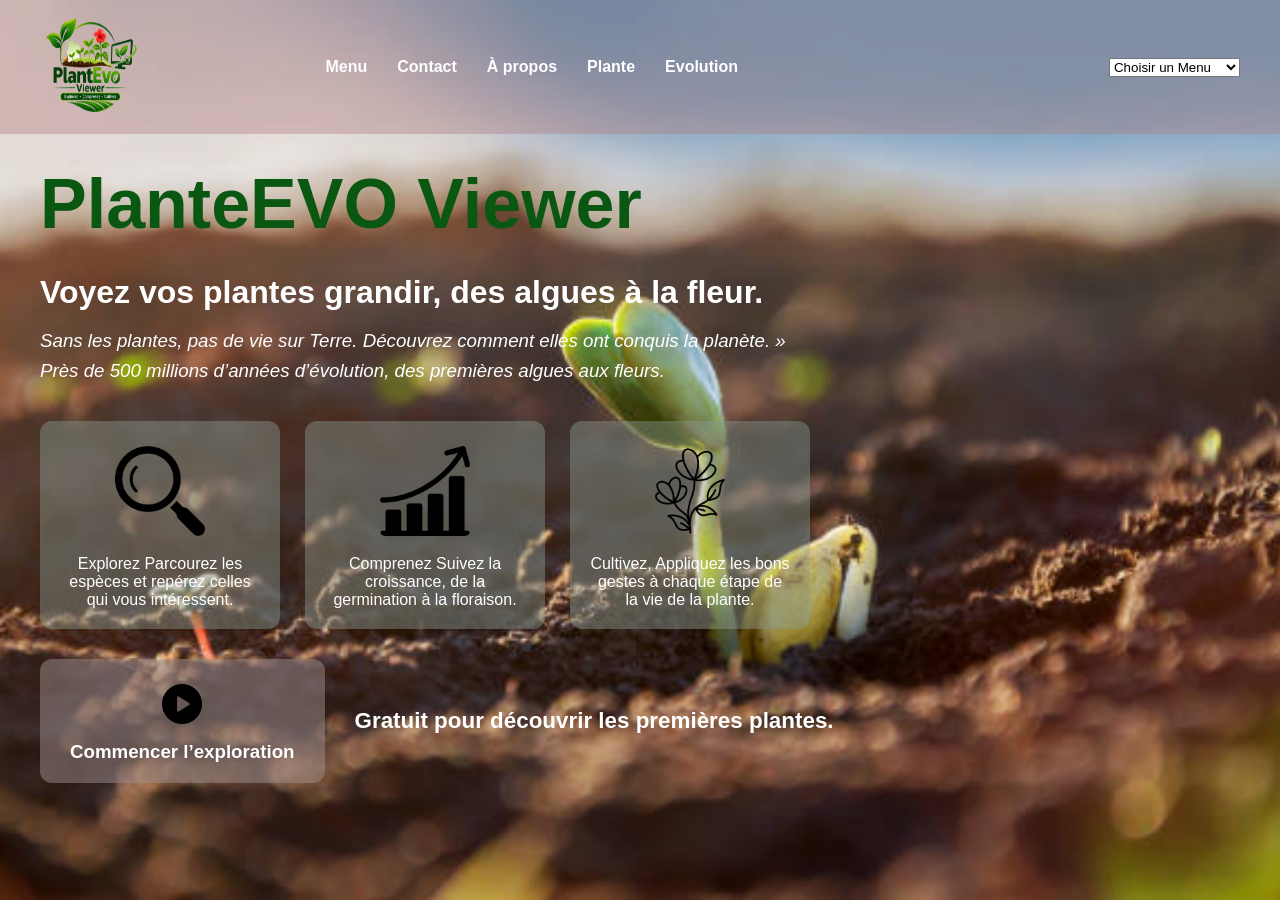
==== Accueil/index.html @ 40fbe78a "premier commit" ====
<!DOCTYPE html>
<html lang="fr">

<head>
    <meta charset="UTF-8">
    <meta name="viewport" content="width=device-width, initial-scale=1.0">
    <link rel="stylesheet" href="style.css">
    <title>Brief projet, PlanteEVO View</title>
</head>

<body>

    <header>
        <div class="logo">
            <img src="Logo PlantEvo Viewer _ agriculture connectée.png"
                 alt="Explorer-Comprendre-Cultiver" height="100" width="100">
        </div>

        <nav>
            <div class="entete">
                <a href="Menu.html">Menu</a>
                <a href="contact.html">Contact</a>
                <a href="propos.html">À propos</a>
                <a href="plante.html">Plante</a>
                <a href="Evolution.html">Evolution</a>
            </div>
        </nav>
        <label for="Menu"></label>
        <select name="Menu" id="Menu">
            <option value="alg">Choisir un Menu</option>
            <option value="alg">Les Algues</option>
            <option value="mousse">Les Mousses</option>
            <option value="foug">Les Fougères</option>
            <option value="conif">Les Conifère</option>
            <option value="grani">Les Graminées</option>
            <option value="DIco">Les Dicotylédones</option>
            +
        </select>
    </header>

    <div class="titre">
        <h1>PlanteEVO Viewer</h1>
    </div>

    <div class="corps">
        <div class="message">
            <h2>Voyez vos plantes grandir, des algues à la fleur.</h2>
            <h3>
                <i>Sans les plantes, pas de vie sur Terre. Découvrez comment elles ont conquis la planète. »<br>
                Près de 500 millions d’années d’évolution, des premières algues aux fleurs.</i>
            </h3>
        </div>

        <div class="ensemble">
            <div class="recherche">
                <a href="plante.html">
                    <img src="rechercher.png" alt="recherche" height="100" width="100">
                </a>
                <div class="recher">
                    <p>Explorez Parcourez les espèces et repérez celles qui vous intéressent.</p>
                </div>
            </div>

            <div class="Evolution">
                <a href="Evolution.html">
                    <img src="diagramme.png" alt="Evolution" height="100" width="100">
                </a>
                <div class="Evolu">
                    <p>Comprenez Suivez la croissance, de la germination à la floraison.</p>
                </div>
            </div>

            <div class="plantes">
                <a href="plante.html">
                    <img src="fleur.png" alt="plante" height="100" width="100">
                </a>
                <div class="plante">
                    <p>Cultivez, Appliquez les bons gestes à chaque étape de la vie de la plante.</p>
                </div>
            </div>
        </div>
    </div>

    <section class="pieds">
        <footer>
            <div class="explorer">
                <a href="Menu.html">
                    <img src="bouton-jouer.png" alt="explorer" height="50" width="50">
                </a>
                <div class="com">
                    <h3>Commencer l’exploration</h3>
                </div>
            </div>

            <div class="Gratuit">
                <h3>Gratuit pour découvrir les premières plantes.</h3>
            </div>
        </footer>
    </section>

</body>

</html>
---- Accueil/style.css ----
* {
    margin: 0;
    padding: 0;
    box-sizing: border-box;
}

body {
    font-family: Arial, sans-serif;
    min-height: 100vh;
    color: #fff;

    background-image: url("istockphoto-1369025972-612x612.jpg");
    background-position: center;
    background-repeat: no-repeat;
    background-size: cover;
    background-attachment: fixed;
}

header {
    display: flex;
    justify-content: space-between;
    align-items: center;
    padding: 15px 40px;
    background: rgba(175, 122, 122, 0.393);
}

.entete {
    display: flex;
    gap: 30px;
}

.entete a {
    color: #fff;
    text-decoration: none;
    font-weight: bold;
}

.entete a:hover {
    color: #a8e063;
    text-decoration: underline;
}

.titre {
    padding: 30px 40px 0;
}

.titre h1 {
    font-size: 70px;
    color: #0a5712;
}

.corps {
    max-width: 850px;
    padding: 30px 40px;
}

.message {
    margin-bottom: 35px;
}

.message h2 {
    font-size: 2rem;
    margin-bottom: 15px;
}

.message h3 {
    font-weight: normal;
    line-height: 1.6;
}

.ensemble {
    display: flex;
    gap: 25px;
}

.recherche,
.Evolution,
.plantes {
    flex: 1;
    background: rgba(139, 156, 147, 0.441);
    padding: 20px;
    border-radius: 12px;
    text-align: center;
}

.ensemble img {
    margin-bottom: 10px;
}

.pieds {
    padding: 0 40px 40px;
}

footer {
    display: flex;
    align-items: center;
    gap: 30px;
    max-width: 850px;
}

.explorer {
    background: rgba(157, 142, 142, 0.5);
    padding: 20px 30px;
    border-radius: 12px;
    text-align: center;
}

.explorer img {
    margin-bottom: 8px;
}

.Gratuit h3 {
    font-size: 1.4rem;
}

a img {
    border: none;
    border-radius: 10px;
    padding: 5px;
    transition: transform 0.3s, background-color 0.3s;
}

a img:hover {
    transform: scale(1.1);
    background-color: #0a5712;
}

@media (max-width: 700px) {

    header,
    .ensemble,
    footer {
        flex-direction: column;
        gap: 15px;
    }

    .entete {
        flex-wrap: wrap;
        justify-content: center;
    }
}
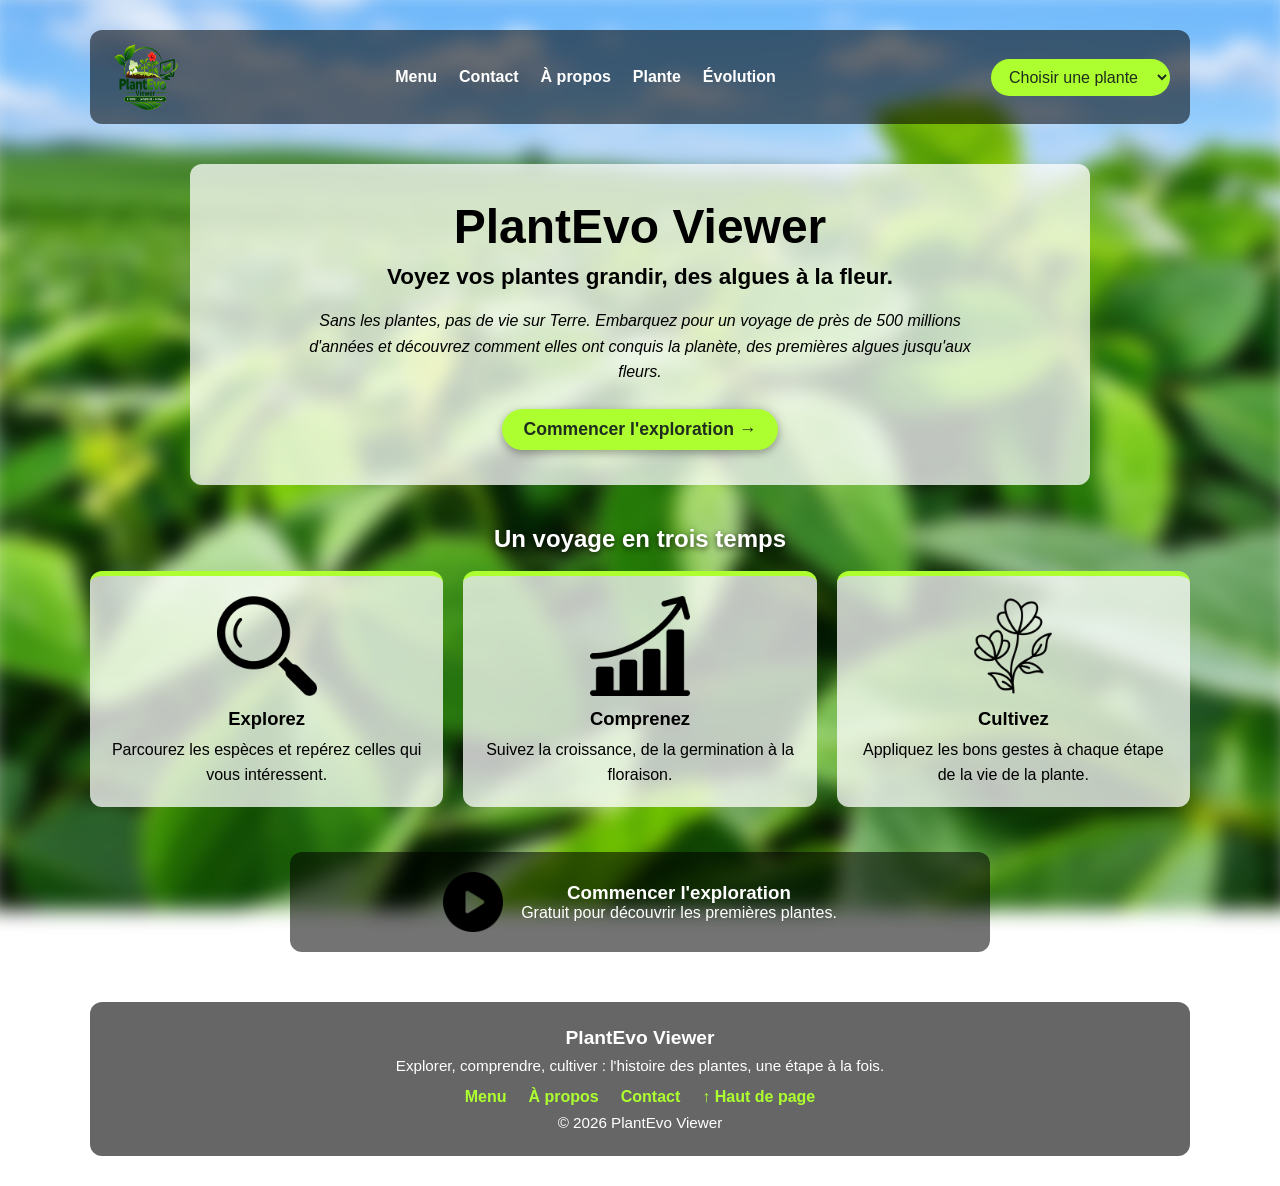
==== commit 2eddc8a0: "suppression de plusieur fichier css et constructionn d'un unique fichier,et modification des différe" ====
--- a/Accueil/index.html
+++ b/Accueil/index.html
@@ -4,100 +4,101 @@
 <head>
     <meta charset="UTF-8">
     <meta name="viewport" content="width=device-width, initial-scale=1.0">
+    <title>PlantEvo Viewer - Des algues à la fleur</title>
     <link rel="stylesheet" href="style.css">
-    <title>Brief projet, PlanteEVO View</title>
 </head>
 
-<body>
+<body class="page-accueil">
+    <div class="fond" id="haut">
 
-    <header>
-        <div class="logo">
-            <img src="Logo PlantEvo Viewer _ agriculture connectée.png"
-                 alt="Explorer-Comprendre-Cultiver" height="100" width="100">
-        </div>
+        <header class="barre">
+            <a class="logo" href="index.html">
+                <img src="Logo PlantEvo Viewer _ agriculture connectée.png"
+                     alt="PlantEvo Viewer - Explorer, Comprendre, Cultiver" height="70" width="70">
+            </a>
 
-        <nav>
-            <div class="entete">
+            <nav class="navAccueil">
                 <a href="Menu.html">Menu</a>
                 <a href="contact.html">Contact</a>
                 <a href="propos.html">À propos</a>
                 <a href="plante.html">Plante</a>
-                <a href="Evolution.html">Evolution</a>
+                <a href="Evolution.html">Évolution</a>
+            </nav>
+
+            <label class="choix">
+                <span class="cache">Aller directement à une plante</span>
+                <select onchange="if (this.value) window.location.href = this.value">
+                    <option value="">Choisir une plante</option>
+                    <option value="Algues.html">Les Algues</option>
+                    <option value="Mousses.html">Les Mousses</option>
+                    <option value="Fougères.html">Les Fougères</option>
+                    <option value="Comifère.html">Les Conifères</option>
+                    <option value="Graminees.html">Les Graminées</option>
+                    <option value="Dicotylédones.html">Les Dicotylédones</option>
+                </select>
+            </label>
+        </header>
+
+        <main>
+            <section class="hero">
+                <h1>PlantEvo Viewer</h1>
+                <h2>Voyez vos plantes grandir, des algues à la fleur.</h2>
+                <p>
+                    Sans les plantes, pas de vie sur Terre. Embarquez pour un voyage de près de
+                    500 millions d'années et découvrez comment elles ont conquis la planète,
+                    des premières algues jusqu'aux fleurs.
+                </p>
+                <a class="btn grosBtn" href="Menu.html">Commencer l'exploration &rarr;</a>
+            </section>
+
+            <h2 class="titreSection">Un voyage en trois temps</h2>
+            <section class="faits ensemble">
+                <article class="fiche">
+                    <a href="plante.html">
+                        <img src="rechercher.png" alt="Explorer" height="100" width="100">
+                    </a>
+                    <h3>Explorez</h3>
+                    <p>Parcourez les espèces et repérez celles qui vous intéressent.</p>
+                </article>
+
+                <article class="fiche">
+                    <a href="Evolution.html">
+                        <img src="diagramme.png" alt="Comprendre" height="100" width="100">
+                    </a>
+                    <h3>Comprenez</h3>
+                    <p>Suivez la croissance, de la germination à la floraison.</p>
+                </article>
+
+                <article class="fiche">
+                    <a href="plante.html">
+                        <img src="fleur.png" alt="Cultiver" height="100" width="100">
+                    </a>
+                    <h3>Cultivez</h3>
+                    <p>Appliquez les bons gestes à chaque étape de la vie de la plante.</p>
+                </article>
+            </section>
+
+            <section class="cta">
+                <a href="Menu.html">
+                    <img src="bouton-jouer.png" alt="Commencer l'exploration" height="60" width="60">
+                </a>
+                <div>
+                    <h3>Commencer l'exploration</h3>
+                    <p>Gratuit pour découvrir les premières plantes.</p>
+                </div>
+            </section>
+        </main>
+
+        <footer class="pied">
+            <strong>PlantEvo Viewer</strong>
+            <p>Explorer, comprendre, cultiver : l'histoire des plantes, une étape à la fois.</p>
+            <div class="liens">
+                <a href="Menu.html">Menu</a>
+                <a href="propos.html">À propos</a>
+                <a href="contact.html">Contact</a>
+                <a href="#haut">&uarr; Haut de page</a>
             </div>
-        </nav>
-        <label for="Menu"></label>
-        <select name="Menu" id="Menu">
-            <option value="alg">Choisir un Menu</option>
-            <option value="alg">Les Algues</option>
-            <option value="mousse">Les Mousses</option>
-            <option value="foug">Les Fougères</option>
-            <option value="conif">Les Conifère</option>
-            <option value="grani">Les Graminées</option>
-            <option value="DIco">Les Dicotylédones</option>
-            +
-        </select>
-    </header>
+            <p>&copy; 2026 PlantEvo Viewer</p>
+        </footer>
 
-    <div class="titre">
-        <h1>PlanteEVO Viewer</h1>
-    </div>
-
-    <div class="corps">
-        <div class="message">
-            <h2>Voyez vos plantes grandir, des algues à la fleur.</h2>
-            <h3>
-                <i>Sans les plantes, pas de vie sur Terre. Découvrez comment elles ont conquis la planète. »<br>
-                Près de 500 millions d’années d’évolution, des premières algues aux fleurs.</i>
-            </h3>
-        </div>
-
-        <div class="ensemble">
-            <div class="recherche">
-                <a href="plante.html">
-                    <img src="rechercher.png" alt="recherche" height="100" width="100">
-                </a>
-                <div class="recher">
-                    <p>Explorez Parcourez les espèces et repérez celles qui vous intéressent.</p>
-                </div>
-            </div>
-
-            <div class="Evolution">
-                <a href="Evolution.html">
-                    <img src="diagramme.png" alt="Evolution" height="100" width="100">
-                </a>
-                <div class="Evolu">
-                    <p>Comprenez Suivez la croissance, de la germination à la floraison.</p>
-                </div>
-            </div>
-
-            <div class="plantes">
-                <a href="plante.html">
-                    <img src="fleur.png" alt="plante" height="100" width="100">
-                </a>
-                <div class="plante">
-                    <p>Cultivez, Appliquez les bons gestes à chaque étape de la vie de la plante.</p>
-                </div>
-            </div>
-        </div>
-    </div>
-
-    <section class="pieds">
-        <footer>
-            <div class="explorer">
-                <a href="Menu.html">
-                    <img src="bouton-jouer.png" alt="explorer" height="50" width="50">
-                </a>
-                <div class="com">
-                    <h3>Commencer l’exploration</h3>
-                </div>
-            </div>
-
-            <div class="Gratuit">
-                <h3>Gratuit pour découvrir les premières plantes.</h3>
-            </div>
-        </footer>
-    </section>
-
-</body>
-
-</html>+    </div>
--- a/Accueil/style.css
+++ b/Accueil/style.css
@@ -1,141 +1,447 @@
+/* ====== BASE ====== */
 * {
     margin: 0;
     padding: 0;
     box-sizing: border-box;
 }
 
+:root {
+    --vert: greenyellow;
+    --vert-clair: #c8ff4d;
+    --panneau: rgba(255, 255, 255, 0.75);
+}
+
 body {
     font-family: Arial, sans-serif;
     min-height: 100vh;
     color: #fff;
-
-    background-image: url("istockphoto-1369025972-612x612.jpg");
+}
+
+/* ====== PAGE D'ACCUEIL ====== */
+.page-accueil {
+    --fond: url("../Menu/Champ de verdure sous ciel bleu.png");  /* à remplacer par votre image d'accueil */
+}
+
+/* barre du haut : logo, navigation, liste déroulante */
+.barre {
+    display: flex;
+    justify-content: space-between;
+    align-items: center;
+    flex-wrap: wrap;
+    gap: 15px;
+    padding: 12px 20px;
+    background-color: rgba(0, 0, 0, 0.55);
+    border-radius: 12px;
+}
+
+.logo img {
+    display: block;
+    border-radius: 12px;
+}
+
+.navAccueil {
+    display: flex;
+    flex-wrap: wrap;
+    gap: 22px;
+}
+
+.navAccueil a {
+    color: #fff;
+    font-weight: bold;
+    text-decoration: none;
+}
+
+.navAccueil a:hover,
+.navAccueil a:focus-visible {
+    color: var(--vert);
+}
+
+.choix select {
+    padding: 9px 14px;
+    font-size: 1rem;
+    color: #1f2d1f;
+    background-color: var(--vert);
+    border: none;
+    border-radius: 999px;
+    cursor: pointer;
+}
+
+/* texte réservé aux lecteurs d'écran */
+.cache {
+    position: absolute;
+    width: 1px;
+    height: 1px;
+    overflow: hidden;
+    clip: rect(0 0 0 0);
+}
+
+/* bloc de présentation */
+.hero {
+    max-width: 900px;
+    margin: 40px auto;
+    padding: 35px 25px;
+    text-align: center;
+    color: black;
+    background-color: var(--panneau);
+    border-radius: 12px;
+}
+
+.hero h1 {
+    margin-top: 0;
+    font-size: clamp(2rem, 6vw, 3rem);
+}
+
+.hero h2 {
+    margin-top: 10px;
+    font-size: 1.4rem;
+}
+
+.hero p {
+    margin: 18px auto 24px;
+    max-width: 700px;
+    line-height: 1.6;
+    font-style: italic;
+}
+
+.grosBtn {
+    font-size: 1.2rem;
+    padding: 14px 30px;
+}
+
+/* les trois cartes */
+.ensemble .fiche {
+    text-align: center;
+}
+
+.ensemble .fiche img {
+    display: block;
+    margin: 0 auto 12px;
+    transition: transform 0.3s;
+}
+
+.ensemble .fiche a:hover img,
+.ensemble .fiche a:focus-visible img {
+    transform: scale(1.1);
+}
+
+/* appel à l'action */
+.cta {
+    display: flex;
+    justify-content: center;
+    align-items: center;
+    flex-wrap: wrap;
+    gap: 18px;
+    max-width: 700px;
+    margin: 0 auto;
+    padding: 20px;
+    text-align: center;
+    background-color: rgba(0, 0, 0, 0.55);
+    border-radius: 12px;
+}
+
+.cta img {
+    display: block;
+    transition: transform 0.3s;
+}
+
+.cta a:hover img,
+.cta a:focus-visible img {
+    transform: scale(1.1);
+}
+
+/* ====== FOND DE CHAQUE PAGE ====== */
+.page-menu          { --fond: url("../Menu/Champ de verdure sous ciel bleu.png"); }
+.page-algues        { --fond: url("../Algues/images.jpg"); --panneau: rgba(133, 145, 80, 0.75); }
+.page-mousses       { --fond: url("../Mousses/mousse.webp"); }
+.page-fougeres      { --fond: url("../Fougères/HOR_102960_1_BK_1764847795872.webp"); }
+.page-coniferes     { --fond: url("../Comifères/360_F_1211954620_qjWA9NLkro4hZySHsD8hTEeWOyo9CvYb.jpg"); }
+.page-graminees     { --fond: url("../Graminees/les-graminees-1.jpg"); }
+.page-dicotyledones { --fond: url("../Dicotyledones/fond.jpg"); }  /* à remplacer par votre image */
+
+/* ====== FOND FLOU ====== */
+.fond {
+    position: relative;
+    isolation: isolate;
+    min-height: 100vh;
+    padding: 30px;
+}
+
+.fond::before {
+    content: "";
+    position: fixed;
+    inset: -10px;
+    z-index: -1;
+    background-color: #2f4f2f;          /* couleur de secours */
+    background-image: var(--fond);
     background-position: center;
     background-repeat: no-repeat;
     background-size: cover;
-    background-attachment: fixed;
-}
-
+    filter: blur(10px);
+}
+
+/* ====== EN-TÊTE ====== */
 header {
+    max-width: 1100px;
+    margin: 0 auto 30px;
+    text-align: center;
+}
+
+header h1 {
+    margin-top: 20px;
+}
+
+header h2 {
+    margin-top: 10px;
+    font-weight: 400;
+}
+
+header hr {
+    margin-top: 20px;
+}
+
+/* menu : en-tête sans cadre, texte lisible grâce à l'ombre */
+.page-menu header {
+    text-shadow: 0 2px 6px rgba(0, 0, 0, 0.6);
+}
+
+/* pages de plantes : en-tête dans un cadre clair */
+.page-plante header {
+    padding: 25px;
+    background-color: var(--panneau);
+    border-radius: 12px;
+}
+
+.page-plante header h1,
+.sousTitre {
+    color: black;
+}
+
+.sousTitre {
+    margin-top: 10px;
+    font-size: 1.2rem;
+}
+
+/* ====== CHIFFRE CLÉ ====== */
+.chiffre {
+    display: inline-block;
+    margin-top: 15px;
+    padding: 6px 18px;
+    background-color: var(--vert);
+    color: #1f2d1f;
+    font-weight: bold;
+    border-radius: 999px;
+}
+
+/* ====== BOUTONS ====== */
+.btn {
+    display: inline-block;
+    padding: 10px 22px;
+    background-color: var(--vert);
+    color: #1f2d1f;
+    font-size: 1.1rem;
+    font-weight: bold;
+    text-decoration: none;
+    text-shadow: none;
+    border-radius: 999px;
+    box-shadow: 0 3px 10px rgba(0, 0, 0, 0.35);
+    transition: transform 0.2s, background-color 0.2s;
+}
+
+.btn:hover,
+.btn:focus-visible {
+    background-color: var(--vert-clair);
+    transform: translateY(-2px);
+}
+
+/* bouton grisé (pas de page avant la première, ni après la dernière) */
+.btn.desactive {
+    opacity: 0.4;
+    box-shadow: none;
+    pointer-events: none;
+}
+
+/* bouton en haut de page, aligné à gauche */
+.retour {
+    display: block;
+    width: fit-content;
+    margin-right: auto;
+}
+
+/* ====== BARRE PRÉCÉDENT / MENU / SUIVANT ====== */
+.navPages {
     display: flex;
     justify-content: space-between;
     align-items: center;
-    padding: 15px 40px;
-    background: rgba(175, 122, 122, 0.393);
-}
-
-.entete {
+    flex-wrap: wrap;
+    gap: 12px;
+    max-width: 1100px;
+    margin: 40px auto 0;
+}
+
+/* ====== TEXTE D'INTRODUCTION ====== */
+.intro {
+    max-width: 900px;
+    margin: 0 auto 35px;
+    padding: 20px 25px;
+    font-size: 1.15rem;
+    line-height: 1.6;
+    text-align: center;
+    color: black;
+    background-color: var(--panneau);
+    border-radius: 12px;
+}
+
+/* ====== TITRES DE SECTION ====== */
+.titreSection {
+    max-width: 1100px;
+    margin: 0 auto 18px;
+    text-align: center;
+    text-shadow: 0 2px 6px rgba(0, 0, 0, 0.7);
+}
+
+/* ====== FICHES "LE SAVIEZ-VOUS ?" ====== */
+.faits {
+    display: grid;
+    grid-template-columns: repeat(3, 1fr);
+    gap: 20px;
+    max-width: 1100px;
+    margin: 0 auto 45px;
+}
+
+.fiche {
+    padding: 20px;
+    color: black;
+    background-color: var(--panneau);
+    border-top: 5px solid var(--vert);
+    border-radius: 12px;
+}
+
+.fiche h3 {
+    margin-bottom: 8px;
+    font-size: 1.15rem;
+}
+
+.fiche p {
+    line-height: 1.55;
+}
+
+/* ====== LA GRILLE D'IMAGES ====== */
+.grille {
+    display: grid;
+    grid-template-columns: repeat(3, 1fr);
+    gap: 20px;
+    max-width: 1100px;
+    margin: 0 auto;
+}
+
+.grille-2 {
+    grid-template-columns: repeat(2, 1fr);
+}
+
+.grille-auto {
+    grid-template-columns: repeat(auto-fill, minmax(200px, 1fr));
+}
+
+.grille figure {
+    position: relative;
+    overflow: hidden;
+    border-radius: 10px;
+}
+
+.grille a {
+    display: block;
+    text-decoration: none;
+}
+
+.grille img {
+    display: block;
+    width: 100%;
+    aspect-ratio: 4 / 3;
+    object-fit: cover;
+    object-position: center;
+    transition: transform 0.3s;
+}
+
+.grille-auto img {
+    aspect-ratio: 1 / 1;
+}
+
+.grille figure:hover img,
+.grille a:focus-visible img {
+    transform: scale(1.05);
+}
+
+/* légende posée sur l'image (menu) */
+.grille figcaption {
+    position: absolute;
+    left: 0;
+    right: 0;
+    bottom: 0;
+    padding: 30px 14px 12px;
+    color: #fff;
+    font-size: 1.2rem;
+    font-weight: bold;
+    background: linear-gradient(transparent, rgba(0, 0, 0, 0.75));
+}
+
+.grille figcaption span {
+    display: block;
+    margin-top: 4px;
+    font-size: 0.9rem;
+    font-weight: normal;
+}
+
+/* ====== PIED DE PAGE ====== */
+.pied {
+    max-width: 1100px;
+    margin: 50px auto 0;
+    padding: 25px;
+    text-align: center;
+    background-color: rgba(0, 0, 0, 0.6);
+    border-radius: 12px;
+}
+
+.pied strong {
+    font-size: 1.2rem;
+}
+
+.pied p {
+    margin-top: 8px;
+    font-size: 0.95rem;
+}
+
+.pied .liens {
     display: flex;
-    gap: 30px;
-}
-
-.entete a {
-    color: #fff;
+    justify-content: center;
+    flex-wrap: wrap;
+    gap: 22px;
+    margin-top: 14px;
+}
+
+.pied a {
+    color: var(--vert);
+    font-weight: bold;
     text-decoration: none;
-    font-weight: bold;
-}
-
-.entete a:hover {
-    color: #a8e063;
+}
+
+.pied a:hover,
+.pied a:focus-visible {
     text-decoration: underline;
 }
 
-.titre {
-    padding: 30px 40px 0;
-}
-
-.titre h1 {
-    font-size: 70px;
-    color: #0a5712;
-}
-
-.corps {
-    max-width: 850px;
-    padding: 30px 40px;
-}
-
-.message {
-    margin-bottom: 35px;
-}
-
-.message h2 {
-    font-size: 2rem;
-    margin-bottom: 15px;
-}
-
-.message h3 {
-    font-weight: normal;
-    line-height: 1.6;
-}
-
-.ensemble {
-    display: flex;
-    gap: 25px;
-}
-
-.recherche,
-.Evolution,
-.plantes {
-    flex: 1;
-    background: rgba(139, 156, 147, 0.441);
-    padding: 20px;
-    border-radius: 12px;
-    text-align: center;
-}
-
-.ensemble img {
-    margin-bottom: 10px;
-}
-
-.pieds {
-    padding: 0 40px 40px;
-}
-
-footer {
-    display: flex;
-    align-items: center;
-    gap: 30px;
-    max-width: 850px;
-}
-
-.explorer {
-    background: rgba(157, 142, 142, 0.5);
-    padding: 20px 30px;
-    border-radius: 12px;
-    text-align: center;
-}
-
-.explorer img {
-    margin-bottom: 8px;
-}
-
-.Gratuit h3 {
-    font-size: 1.4rem;
-}
-
-a img {
-    border: none;
-    border-radius: 10px;
-    padding: 5px;
-    transition: transform 0.3s, background-color 0.3s;
-}
-
-a img:hover {
-    transform: scale(1.1);
-    background-color: #0a5712;
-}
-
-@media (max-width: 700px) {
-
-    header,
-    .ensemble,
-    footer {
-        flex-direction: column;
-        gap: 15px;
+/* ====== TABLETTE ET MOBILE ====== */
+@media (max-width: 800px) {
+    .faits {
+        grid-template-columns: 1fr;
     }
 
-    .entete {
-        flex-wrap: wrap;
-        justify-content: center;
+    .grille:not(.grille-auto) {
+        grid-template-columns: repeat(2, 1fr);
+    }
+}
+
+@media (max-width: 480px) {
+    .grille:not(.grille-auto) {
+        grid-template-columns: 1fr;
     }
 }
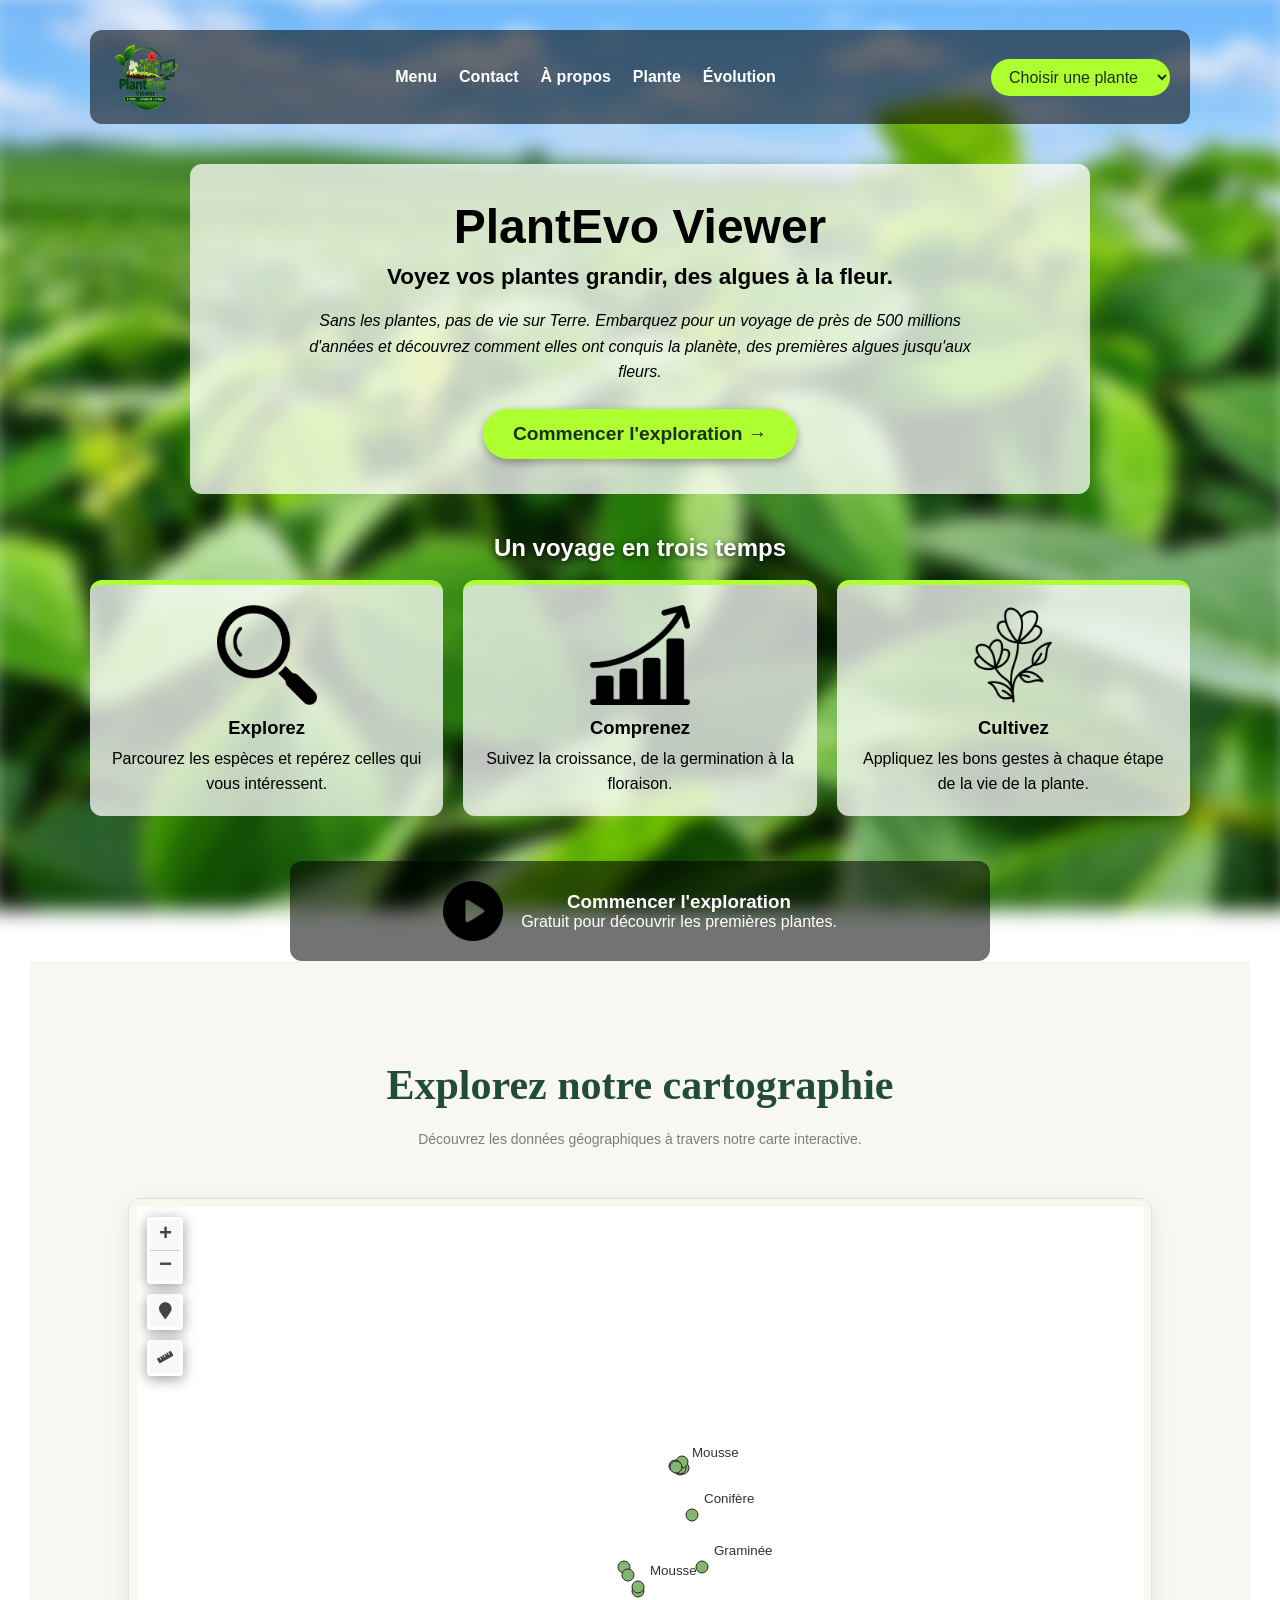
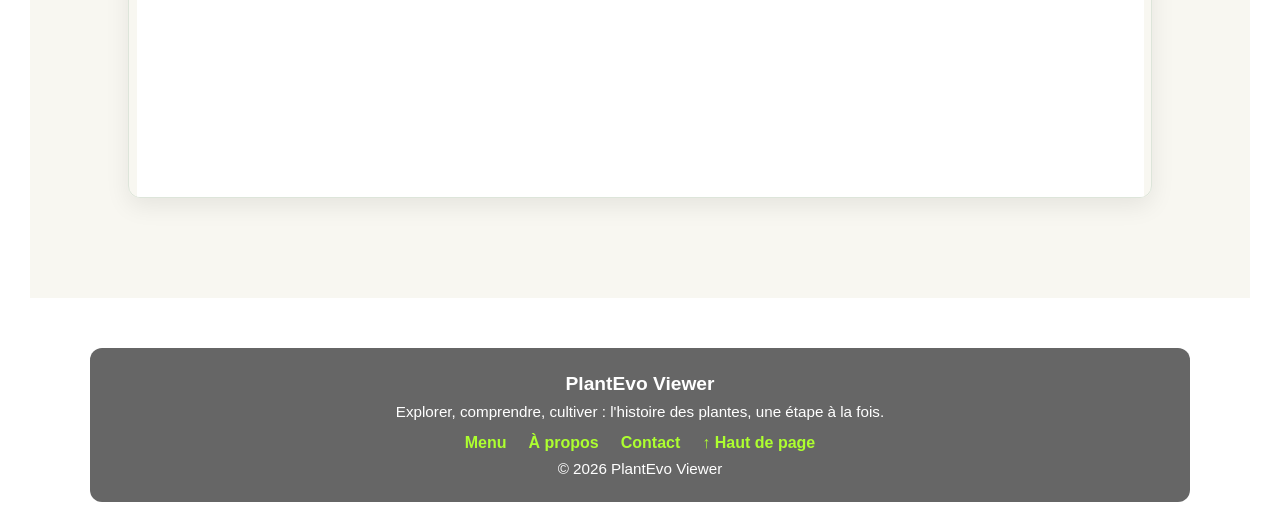
==== commit e1b80622: "finalisation des pages web et modificaton des photo et differents fichier" ====
--- a/Accueil/index.html
+++ b/Accueil/index.html
@@ -78,7 +78,7 @@
                 </article>
             </section>
 
-            <section class="cta">
+            <section class="boutton">
                 <a href="Menu.html">
                     <img src="bouton-jouer.png" alt="Commencer l'exploration" height="60" width="60">
                 </a>
@@ -88,6 +88,28 @@
                 </div>
             </section>
         </main>
+
+<!-- SECTION CATOGRAPHIE -->
+ <section class="map-section" id="cartographie">
+      <div class="map-heading">
+        <h2>Explorez notre cartographie</h2>
+
+        <p>
+          Découvrez les données géographiques à travers notre carte interactive.
+        </p>
+      </div>
+
+      <div class="map-container">
+        <iframe
+          src="../CARTOGRAPHIE EVO/index.html"
+          title="Carte interactive réalisée avec QGIS"
+          loading="lazy"
+          allowfullscreen
+        >
+        </iframe>
+      </div>
+    </section>
+
 
         <footer class="pied">
             <strong>PlantEvo Viewer</strong>
--- a/Accueil/style.css
+++ b/Accueil/style.css
@@ -1,4 +1,25 @@
-/* ====== BASE ====== */
+/* ----------------------------------------------------------
+   SOMMAIRE
+   - Variables et base
+   - Fond de chaque page
+   - En-tête
+   - Boutons et navigation entre pages
+   - Page d'accueil
+   - Cartographie
+   - Blocs de contenu communs (intro, titres, fiches, grilles)
+   - Pied de page
+   - Pages de plantes
+       Algues
+       Mousses
+       Fougères, Conifères, Graminées, Dicotylédones
+       Navigation placée après les photos
+   - Responsive
+   ---------------------------------------------------------- */
+
+
+/* ----------------------------------------------------------
+   VARIABLES ET BASE
+   ---------------------------------------------------------- */
 * {
     margin: 0;
     padding: 0;
@@ -15,55 +36,6 @@
     font-family: Arial, sans-serif;
     min-height: 100vh;
     color: #fff;
-}
-
-/* ====== PAGE D'ACCUEIL ====== */
-.page-accueil {
-    --fond: url("../Menu/Champ de verdure sous ciel bleu.png");  /* à remplacer par votre image d'accueil */
-}
-
-/* barre du haut : logo, navigation, liste déroulante */
-.barre {
-    display: flex;
-    justify-content: space-between;
-    align-items: center;
-    flex-wrap: wrap;
-    gap: 15px;
-    padding: 12px 20px;
-    background-color: rgba(0, 0, 0, 0.55);
-    border-radius: 12px;
-}
-
-.logo img {
-    display: block;
-    border-radius: 12px;
-}
-
-.navAccueil {
-    display: flex;
-    flex-wrap: wrap;
-    gap: 22px;
-}
-
-.navAccueil a {
-    color: #fff;
-    font-weight: bold;
-    text-decoration: none;
-}
-
-.navAccueil a:hover,
-.navAccueil a:focus-visible {
-    color: var(--vert);
-}
-
-.choix select {
-    padding: 9px 14px;
-    font-size: 1rem;
-    color: #1f2d1f;
-    background-color: var(--vert);
-    border: none;
-    border-radius: 999px;
-    cursor: pointer;
 }
 
 /* texte réservé aux lecteurs d'écran */
@@ -73,92 +45,25 @@
     height: 1px;
     overflow: hidden;
     clip: rect(0 0 0 0);
-}
-
-/* bloc de présentation */
-.hero {
-    max-width: 900px;
-    margin: 40px auto;
-    padding: 35px 25px;
-    text-align: center;
-    color: black;
-    background-color: var(--panneau);
-    border-radius: 12px;
-}
-
-.hero h1 {
-    margin-top: 0;
-    font-size: clamp(2rem, 6vw, 3rem);
-}
-
-.hero h2 {
-    margin-top: 10px;
-    font-size: 1.4rem;
-}
-
-.hero p {
-    margin: 18px auto 24px;
-    max-width: 700px;
-    line-height: 1.6;
-    font-style: italic;
-}
-
-.grosBtn {
-    font-size: 1.2rem;
-    padding: 14px 30px;
-}
-
-/* les trois cartes */
-.ensemble .fiche {
-    text-align: center;
-}
-
-.ensemble .fiche img {
-    display: block;
-    margin: 0 auto 12px;
-    transition: transform 0.3s;
-}
-
-.ensemble .fiche a:hover img,
-.ensemble .fiche a:focus-visible img {
-    transform: scale(1.1);
-}
-
-/* appel à l'action */
-.cta {
-    display: flex;
-    justify-content: center;
-    align-items: center;
-    flex-wrap: wrap;
-    gap: 18px;
-    max-width: 700px;
-    margin: 0 auto;
-    padding: 20px;
-    text-align: center;
-    background-color: rgba(0, 0, 0, 0.55);
-    border-radius: 12px;
-}
-
-.cta img {
-    display: block;
-    transition: transform 0.3s;
-}
-
-.cta a:hover img,
-.cta a:focus-visible img {
-    transform: scale(1.1);
-}
-
-/* ====== FOND DE CHAQUE PAGE ====== */
-.page-menu          { --fond: url("../Menu/Champ de verdure sous ciel bleu.png"); }
-.page-algues        { --fond: url("../Algues/images.jpg"); --panneau: rgba(133, 145, 80, 0.75); }
-.page-mousses       { --fond: url("../Mousses/mousse.webp"); }
-.page-fougeres      { --fond: url("../Fougères/HOR_102960_1_BK_1764847795872.webp"); }
-.page-coniferes     { --fond: url("../Comifères/360_F_1211954620_qjWA9NLkro4hZySHsD8hTEeWOyo9CvYb.jpg"); }
-.page-graminees     { --fond: url("../Graminees/les-graminees-1.jpg"); }
-.page-dicotyledones { --fond: url("../Dicotyledones/fond.jpg"); }  /* à remplacer par votre image */
-
-/* ====== FOND FLOU ====== */
+    white-space: nowrap;
+}
+
+
+/* ----------------------------------------------------------
+   FOND DE CHAQUE PAGE
+   ---------------------------------------------------------- */
+
+/* image de fond propre à chaque page */
+.page-accueil    { --fond: url("../Menu/Champ de verdure sous ciel bleu.png"); }
+.page-menu       { --fond: url("../Menu/Champ de verdure sous ciel bleu.png"); }
+.page-algues     { --fond: url("../Algues/images.jpg"); --panneau: rgba(133, 145, 80, 0.75); }
+.page-mousses    { --fond: url("../Mousses/mousse.webp"); }
+.page-fougeres   { --fond: url("../Fougères/HOR_102960_1_BK_1764847795872.webp"); }
+.page-coniferes  { --fond: url("../Comifères/360_F_1211954620_qjWA9NLkro4hZySHsD8hTEeWOyo9CvYb.jpg"); }
+.page-graminees  { --fond: url("../Graminees/les-graminees-1.jpg"); }
+.page-dicotyledones { --fond: url("../Dicotyledones/fond.jpg"); } /* à remplacer par votre image */
+
+/* fond flouté */
 .fond {
     position: relative;
     isolation: isolate;
@@ -171,7 +76,7 @@
     position: fixed;
     inset: -10px;
     z-index: -1;
-    background-color: #2f4f2f;          /* couleur de secours */
+    background-color: #2f4f2f; /* couleur de secours */
     background-image: var(--fond);
     background-position: center;
     background-repeat: no-repeat;
@@ -179,7 +84,10 @@
     filter: blur(10px);
 }
 
-/* ====== EN-TÊTE ====== */
+
+/* ----------------------------------------------------------
+   EN-TÊTE
+   ---------------------------------------------------------- */
 header {
     max-width: 1100px;
     margin: 0 auto 30px;
@@ -221,7 +129,7 @@
     font-size: 1.2rem;
 }
 
-/* ====== CHIFFRE CLÉ ====== */
+/* chiffre clé */
 .chiffre {
     display: inline-block;
     margin-top: 15px;
@@ -232,7 +140,10 @@
     border-radius: 999px;
 }
 
-/* ====== BOUTONS ====== */
+
+/* ----------------------------------------------------------
+   BOUTONS ET NAVIGATION ENTRE PAGES
+   ---------------------------------------------------------- */
 .btn {
     display: inline-block;
     padding: 10px 22px;
@@ -267,7 +178,7 @@
     margin-right: auto;
 }
 
-/* ====== BARRE PRÉCÉDENT / MENU / SUIVANT ====== */
+/* barre Précédent / Menu / Suivant */
 .navPages {
     display: flex;
     justify-content: space-between;
@@ -278,7 +189,179 @@
     margin: 40px auto 0;
 }
 
-/* ====== TEXTE D'INTRODUCTION ====== */
+
+/* ----------------------------------------------------------
+   PAGE D'ACCUEIL
+   ---------------------------------------------------------- */
+
+/* barre du haut : logo, navigation, liste déroulante */
+.barre {
+    display: flex;
+    justify-content: space-between;
+    align-items: center;
+    flex-wrap: wrap;
+    gap: 15px;
+    padding: 12px 20px;
+    background-color: rgba(0, 0, 0, 0.55);
+    border-radius: 12px;
+}
+
+.logo img {
+    display: block;
+    border-radius: 12px;
+}
+
+.navAccueil {
+    display: flex;
+    flex-wrap: wrap;
+    gap: 22px;
+}
+
+.navAccueil a {
+    color: #fff;
+    font-weight: bold;
+    text-decoration: none;
+}
+
+.navAccueil a:hover,
+.navAccueil a:focus-visible {
+    color: var(--vert);
+}
+
+.choix select {
+    padding: 9px 14px;
+    font-size: 1rem;
+    color: #1f2d1f;
+    background-color: var(--vert);
+    border: none;
+    border-radius: 999px;
+    cursor: pointer;
+}
+
+/* bloc de présentation */
+.hero {
+    max-width: 900px;
+    margin: 40px auto;
+    padding: 35px 25px;
+    text-align: center;
+    color: black;
+    background-color: var(--panneau);
+    border-radius: 12px;
+}
+
+.hero h1 {
+    margin-top: 0;
+    font-size: clamp(2rem, 6vw, 3rem);
+}
+
+.hero h2 {
+    margin-top: 10px;
+    font-size: 1.4rem;
+}
+
+.hero p {
+    margin: 18px auto 24px;
+    max-width: 700px;
+    line-height: 1.6;
+    font-style: italic;
+}
+
+.grosBtn {
+    font-size: 1.2rem;
+    padding: 14px 30px;
+}
+
+/* les trois cartes */
+.ensemble .fiche {
+    text-align: center;
+}
+
+.ensemble .fiche img {
+    display: block;
+    margin: 0 auto 12px;
+    transition: transform 0.3s;
+}
+
+.ensemble .fiche a:hover img,
+.ensemble .fiche a:focus-visible img {
+    transform: scale(1.1);
+}
+
+/* appel à l'action */
+.boutton {
+    display: flex;
+    justify-content: center;
+    align-items: center;
+    flex-wrap: wrap;
+    gap: 18px;
+    max-width: 700px;
+    margin: 0 auto;
+    padding: 20px;
+    text-align: center;
+    background-color: rgba(0, 0, 0, 0.55);
+    border-radius: 12px;
+}
+
+.boutton img {
+    display: block;
+    transition: transform 0.3s;
+}
+
+.boutton a:hover img,
+.boutton a:focus-visible img {
+    transform: scale(1.1);
+}
+
+
+/* ----------------------------------------------------------
+   CARTOGRAPHIE
+   ---------------------------------------------------------- */
+.map-section {
+    padding: 100px 8%;
+    background: #f8f7f1;
+}
+
+.map-heading {
+    text-align: center;
+    max-width: 700px;
+    margin: 0 auto 45px;
+}
+
+.map-heading h2 {
+    font-family: "Playfair Display", serif;
+    font-size: 42px;
+    color: #214c38;
+    margin-bottom: 18px;
+}
+
+.map-heading p {
+    font-size: 14px;
+    color: #778078;
+    line-height: 1.8;
+}
+
+.map-container {
+    width: 100%;
+    height: 600px;
+    overflow: hidden;
+    border-radius: 12px;
+    border: 1px solid #dde5da;
+    box-shadow: 0 8px 25px rgba(0, 0, 0, 0.08);
+}
+
+.map-container iframe {
+    width: 100%;
+    height: 100%;
+    border: none;
+    display: block;
+}
+
+
+/* ----------------------------------------------------------
+   BLOCS DE CONTENU COMMUNS
+   ---------------------------------------------------------- */
+
+/* texte d'introduction */
 .intro {
     max-width: 900px;
     margin: 0 auto 35px;
@@ -291,7 +374,7 @@
     border-radius: 12px;
 }
 
-/* ====== TITRES DE SECTION ====== */
+/* titres de section */
 .titreSection {
     max-width: 1100px;
     margin: 0 auto 18px;
@@ -299,7 +382,7 @@
     text-shadow: 0 2px 6px rgba(0, 0, 0, 0.7);
 }
 
-/* ====== FICHES "LE SAVIEZ-VOUS ?" ====== */
+/* fiches « Le saviez-vous ? » */
 .faits {
     display: grid;
     grid-template-columns: repeat(3, 1fr);
@@ -325,7 +408,7 @@
     line-height: 1.55;
 }
 
-/* ====== LA GRILLE D'IMAGES ====== */
+/* grille d'images */
 .grille {
     display: grid;
     grid-template-columns: repeat(3, 1fr);
@@ -335,11 +418,7 @@
 }
 
 .grille-2 {
-    grid-template-columns: repeat(2, 1fr);
-}
-
-.grille-auto {
-    grid-template-columns: repeat(auto-fill, minmax(200px, 1fr));
+    padding-bottom: 60px;
 }
 
 .grille figure {
@@ -391,7 +470,10 @@
     font-weight: normal;
 }
 
-/* ====== PIED DE PAGE ====== */
+
+/* ----------------------------------------------------------
+   PIED DE PAGE
+   ---------------------------------------------------------- */
 .pied {
     max-width: 1100px;
     margin: 50px auto 0;
@@ -429,19 +511,245 @@
     text-decoration: underline;
 }
 
-/* ====== TABLETTE ET MOBILE ====== */
-@media (max-width: 800px) {
-    .faits {
-        grid-template-columns: 1fr;
-    }
-
-    .grille:not(.grille-auto) {
+
+/* ----------------------------------------------------------
+   PAGES DE PLANTES
+   ---------------------------------------------------------- */
+
+/* ---------- Algues : appareil végétatif et cycle ---------- */
+
+/* cycle de reproduction */
+.appareilCycleAlgue {
+    display: flex;
+    align-items: center;
+    gap: 40px;
+    max-width: 1200px;
+    margin: 40px auto;
+    padding: 20px;
+}
+
+.appareilCycleAlgue img {
+    width: 50%;
+    max-width: 600px;
+    height: auto;
+    border-radius: 10px;
+}
+
+.texteCycleAlgue {
+    flex: 1;
+}
+
+.texteCycleAlgue h3 {
+    font-size: 25px;
+    margin-bottom: 20px;
+    font-family: "Segoe UI", sans-serif;
+}
+
+.texteCycleAlgue p {
+    font-family: "Segoe UI", sans-serif;
+    font-size: 17px;
+    line-height: 1.8;
+    text-align: justify;
+    color: #f1f2ef;
+}
+
+/* appareil végétatif */
+.AppareilVegetatifAlgue {
+    display: flex;
+    align-items: center;
+    gap: 60px;
+    max-width: 1200px;
+    margin: 40px auto;
+    padding: 20px;
+}
+
+.AppareilVegetatifAlgue img {
+    width: 100%;
+    max-width: 600px;
+    height: auto;
+    border-radius: 10px;
+}
+
+.AppareilVegetatifAlgue h3 {
+    font-size: 25px;
+    font-family: "Segoe UI", sans-serif;
+    text-align: center;
+}
+
+
+/* ---------- Mousses : appareil végétatif et cycle ---------- */
+.imagesMousses {
+    display: flex;
+    justify-content: center;
+    align-items: flex-start;
+    gap: 50px;
+    max-width: 1200px;
+    margin: 40px auto;
+    padding: 20px;
+}
+
+.imagesMousses figure {
+    flex: 1;
+    text-align: center;
+}
+
+.imagesMousses figcaption {
+    font-family: "Segoe UI", sans-serif;
+    font-size: 20px;
+    font-weight: bold;
+    margin-bottom: 15px;
+}
+
+.imagesMousses img {
+    display: block;
+    width: 100%;
+    max-width: 500px;
+    height: 350px;
+    margin: auto;
+    object-fit: contain;
+}
+
+.cadreImage {
+    background-color: white;
+    padding: 15px;
+    border-radius: 10px;
+    box-shadow: 0 3px 10px rgba(0, 0, 0, 0.15);
+}
+
+.descriptionMousse {
+    margin-top: 20px;
+    font-family: "Segoe UI", sans-serif;
+    font-size: 16px;
+    line-height: 1.8;
+    text-align: justify;
+    color: #fdf9f9;
+}
+
+
+/* ---------- Fougères, Conifères, Graminées, Dicotylédones (même mise en page) ---------- */
+
+/* conteneur */
+.AppareilVegetatifFougere,
+.AppareilVegetatifConifere,
+.AppareilVegetatifGraminees,
+.AppareilVegetatifDicotyledones {
+    display: flex;
+    align-items: flex-start;
+    justify-content: center;
+    flex-wrap: wrap;
+    gap: 40px;
+    margin: 40px auto;
+}
+
+/* colonne image */
+.imageFougere,
+.imageConifere,
+.imageGraminees,
+.imageDicotyledones {
+    width: 45%;
+    text-align: center;
+}
+
+.imageFougere img,
+.imageConifere img,
+.imageGraminees img,
+.imageDicotyledones img {
+    width: 100%;
+    height: 350px;
+    padding: 10px;
+    object-fit: contain;
+    background-color: white;
+    border-radius: 10px;
+}
+
+.imageFougere h3,
+.imageConifere h3,
+.imageGraminees h3,
+.imageDicotyledones h3 {
+    margin: 15px 0;
+    font-size: 20px;
+    color: white;
+}
+
+/* colonne texte */
+.descriptionFougere,
+.descriptionConifere,
+.descriptionGraminees,
+.descriptionDicotyledones {
+    padding: 15px;
+    font-size: 16px;
+    line-height: 1.7;
+    text-align: justify;
+    color: white;
+    background: rgba(0, 0, 0, 0.3);
+    border-radius: 10px;
+}
+
+
+/* ---------- Navigation placée après les photos ---------- */
+.page-plante .fond {
+    display: flex;
+    flex-direction: column;
+}
+
+.page-plante .fond > *:not(.retour) {
+    width: 100%;
+}
+
+.page-plante .navPages {
+    order: 1;
+}
+
+.page-plante .pied {
+    order: 2;
+}
+
+
+/* ----------------------------------------------------------
+   RESPONSIVE
+   ---------------------------------------------------------- */
+
+/* tablette */
+@media screen and (max-width: 900px) {
+    .faits,
+    .grille,
+    .grille-auto {
         grid-template-columns: repeat(2, 1fr);
     }
-}
-
-@media (max-width: 480px) {
-    .grille:not(.grille-auto) {
+
+    .appareilCycleAlgue,
+    .AppareilVegetatifAlgue,
+    .imagesMousses {
+        flex-direction: column;
+    }
+
+    .appareilCycleAlgue img {
+        width: 100%;
+    }
+}
+
+/* téléphone */
+@media screen and (max-width: 768px) {
+    .imageFougere,
+    .imageConifere,
+    .imageGraminees,
+    .imageDicotyledones {
+        width: 90%;
+    }
+
+    .map-section {
+        padding: 60px 5%;
+    }
+
+    .map-container {
+        height: 400px;
+    }
+}
+
+@media screen and (max-width: 600px) {
+    .faits,
+    .grille,
+    .grille-auto {
         grid-template-columns: 1fr;
     }
 }
